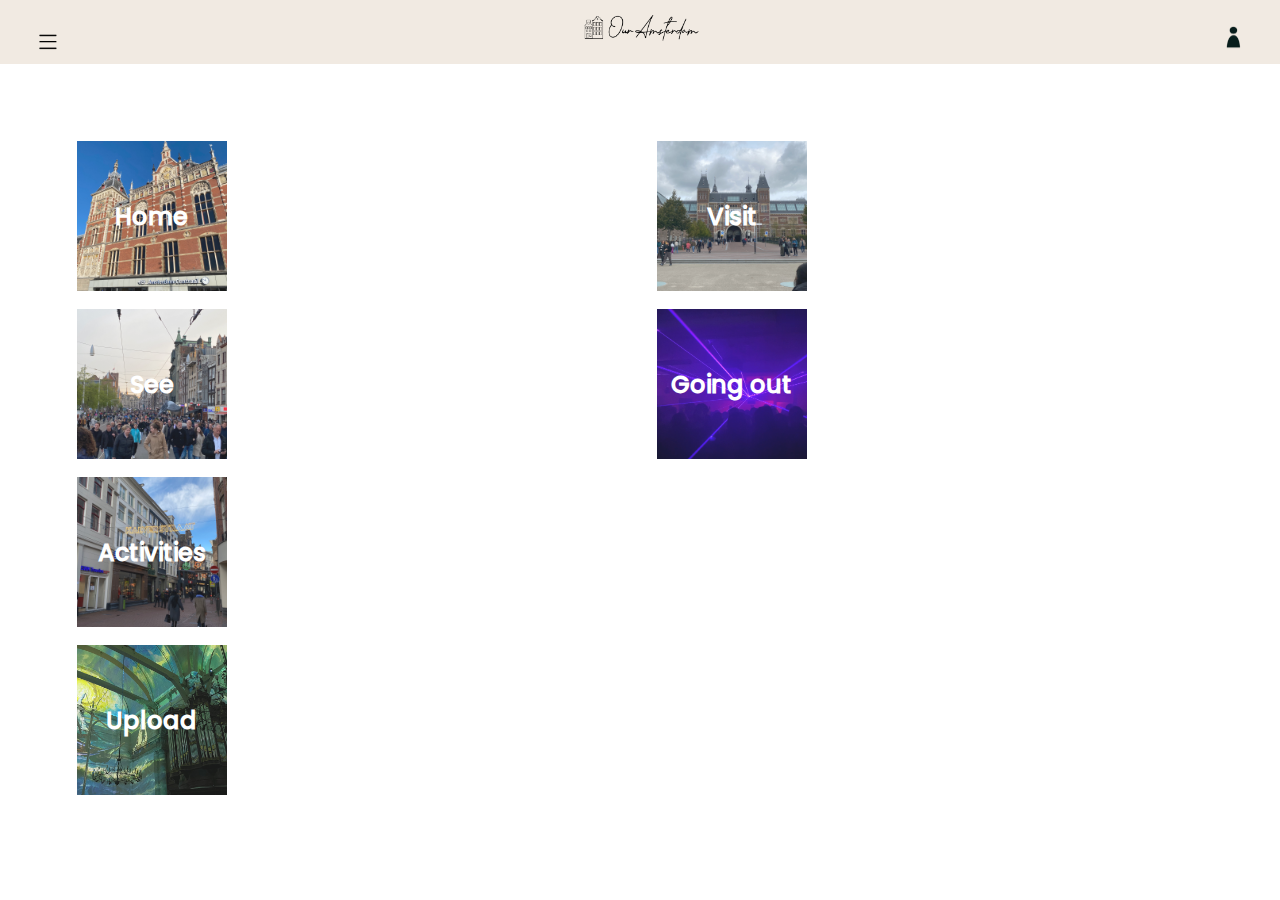
==== categories.html @ 231c0832 "project indiv" ====
<!DOCTYPE html>
<html lang="en">

<head>
    <meta charset="UTF-8">
    <meta http-equiv="X-UA-Compatible" content="IE=edge">
    <meta name="viewport" content="width=device-width, initial-scale=1.0">
    <title>Document</title>
    <link rel="stylesheet" href="style.css">

</head>

<body>
    <header>
        <img class="hamburger" src="./assets/images/hamburger-menu.png" alt="hamburger-menu">
        <a href="./index.html"><img class="logo" src="./assets/images/logo.png" alt="logo"></a>
        <img class="profiel" src="./assets/images/profiel.png" alt="profile">
    </header>
    <section class="categories">
        <div class="home2">
            <a href="./index.html">
                <h2>Home</h2>
            </a>
        </div>
        <div class="visit2">
            <a href="./visit.html">
                <h2>Visit</h2>
            </a>
        </div>
        <div class="see">
            <h2>See</h2>
        </div>
        <div class="goingout">
            <h2>Going out</h2>
        </div>
        <div class="activ">
            <h2>Activities</h2>
        </div>
        <div class="connect">
            <h2>Connect to others</h2>
        </div>
        <div class="upload">
            <h2>Upload</h2>
        </div>
    </section>
</body>

</html>
---- style.css ----
* {
    margin: 0px;
    padding: 0;
}

/* fonts */

@font-face {
    font-family: poppins-bold;
    src: url(./assets/fonts/Poppins/Poppins-Bold.ttf);
}

@font-face {
    font-family: poppins-semi-bold;
    src: url(./assets/fonts/Poppins/Poppins-SemiBold.ttf);
}

@font-face {
    font-family: poppins-medium;
    src: url(./assets/fonts/Poppins/Poppins-Medium.ttf);
}

@font-face {
    font-family: helvetica;
    src: url(/System/Library/Fonts/HelveticaNeue.ttc);
}

@font-face {
    font-family: helvetica-cursive ;
    src: url(	/System/Library/Fonts/HelveticaNeue.ttc);
}

@font-face {
    font-family: helvetica-bold;
    src: url(/System/Library/Fonts/HelveticaNeue.ttc);
}

/* index */

header {
    display: flex;
    justify-content: space-between;
    padding: 1%;
    background-color: #F1EAE2;
}

.hamburger {
    height: 20px;
    width: 20px;
    margin-top: 1.5%;
    margin-left: 2%;
}

.logo {
    height: 30px;
    width: max-content;
}

.profiel {
    height: 25px;
    width: 17px;
    margin-top: 1%;
    margin-right: 2%;
}

nav {
    position: sticky;
    padding: 2%;
    font-family: poppins-medium;
    top: 0;
    background-color: white;
    border: none;
}

nav a {
    text-decoration: none;
    color: black;
}

nav a:hover {
    color: #abdb45;
    text-decoration: underline;
}

.navList {
    list-style-type: none;
    display: flex;
    flex-direction: row;
    justify-content: space-around;
    align-items: center;
}

.navList li:hover {
    color: #abdb45 
}

.home {
    display: flex;
    align-items: center;
    flex-direction: column;
}

hr {
    width: 30px;
}

.visit {
    display: flex;
    align-items: center;
    flex-direction: column;
}

.pic1 {
    width: 100%;
    height: 15em;
    object-fit: cover;
    object-position: top -50px right 0px;
}

.welcome {
    display: flex;
    justify-content: center;
    flex-direction: column;
    text-align: center;
    padding: 3%;
}

.welcome h2 {
    padding-bottom: 3%;
    font-family: poppins-bold;
    font-size: 145%;
}

.welcome p {
    font-family: helvetica;
    font-size: 90%;
    margin-left: 7%;
    margin-right: 7%;
}

.subscribe {
    display: flex;
    justify-content: center;
    font-family: poppins-medium;
    border: 1px solid;
    border-radius: 8px;
    width: 200px;
    margin: auto;
    margin-bottom: 5%;
}

.subscribe a {
    color: black;
    text-decoration: none;
}

.subscribe:hover {
    color: #abdb45;
}

.subscribe a:hover {
    color: #abdb45;
}

.pics{
    display: flex;
    justify-content: center;
    gap: 10px;
    margin: 3%;
}

.pics img {
    width: 170px;
}

.info-stukje {
    display: flex;
    flex-direction: column;
    align-items: center;
    text-align: center;
}

.info-stukje div {
    margin: 3%;
}

.info-stukje h3 {
    font-family: poppins-semi-bold;
    font-size: 115%;
    margin-left: 6%;
    margin-right: 6%;
    margin-bottom: 2%;
}

.info-stukje p {
    font-family: helvetica;
    margin-left: 8%;
    margin-right: 8%;
}

/* categories */

.categories {
    display: grid;
    grid-template-columns: 1fr 1fr;
    padding: 3%;
    gap: 3%;
    margin: 3%;
    opacity: 90%;
}

.categories>div {
    position: relative;
    height: 150px;
    width: 150px;
    display: flex;
    align-items: center;   
    justify-content: center;
    background-position: center;
    background-size: cover;
}

.categories h2 {
    position: relative;
    font-family: poppins-medium;
    color: white;
}

.categories h2:hover {
    color: #abdb45;
}

.categories a {
    text-decoration: none;
}

.categories a:hover {
    color: #abdb45;
    text-decoration: underline;
}

.home2 {
    background: url(./assets/images/centraal.jpeg);
}

.visit2 {
    background: url(./assets/images/rijksmuseum.jpeg);
}

.see {
    background: url(./assets/images/4mei.jpeg);
}

.goingout {
    background: url(./assets/images/feest.jpg);
}

.activ {
    background: url(./assets/images/kalverstraat.jpeg);
}

.connect {
    background: url(./assets/images/vondel-meiden.jpeg);
    text-align: center;
}

.upload {
    background: url(./assets/images/vmr1.jpeg);
}

/* visit */

.filter {
    font-family: poppins-medium;
    color: #abdb45;
    display: flex;
    flex-direction: row;
    margin-top: 3%;
    margin-bottom: -3%;
}

.filter a {
    font-family: poppins-medium;
    text-decoration: underline 0.8px;
    padding-left: 4%;
    color: #abdb45;
}

.filter h4 {
    font-size: 110%;
}

.filter p {
    border: solid 1.5px #abdb45;
    border-radius: 20px;
    width: 90px;
    display: flex;
    justify-content: center;
    margin-left: 3%;
    font-size: 90%;
}

.plaatje {
    display: flex;
    justify-content: center;
    flex-direction: column;
    text-align: center;
    padding-top: 3%;
}

.plaatje img {
    display: flex;
    align-self: center;
    height: 200px;
    width: 300px;
    object-fit: cover;
    margin-top: 4%;
}

.kleurblok {
   padding: 3%;
   padding-top: 2%;
   margin-left: 10%;
   margin-right: 10%;
   background-color: #6065A1;
    color: white;
}

.kleurblok h2 {
    font-family: poppins-semi-bold;
}

.kleurblok p {
    font-family: helvetica;
    margin-bottom: 2.5%;
}

.locatie {
    font-style: italic;
    display: flex;
    flex-direction: row;
    padding: 1%;
    font-size: 90%;
}

.locatie img {
    height: 20px;
    margin-right: 2%;
}

.iconen {
    display: grid;
    grid-template-columns: 40px 40px 40px 40px;
    gap: 3%;
}

.iconen img {
    height: 35px;
    width: 36px;
}

.plaatje2 {
    display: flex;
    justify-content: center;
    flex-direction: column;
    text-align: center;
    padding-top: 3%;
}

.plaatje2 img {
    display: flex;
    align-self: center;
    height: 200px;
    width: 300px;
    object-fit: cover;
    margin-top: 4%;
}

.vondelpark {
    text-decoration: none;
}

/* vondelpark */

.vondelfoto{
    background-image: url(./assets/images/vondel-water.jpeg);
    width: 100%;
    height: 200px;
    background-size: cover;
    background-repeat: no-repeat;
    background-position: top -160px right 0px;
}

.blok {
    display: flex;
    justify-content: center;
    align-items: center;
    flex-direction: column;
    background-color: #6065A1;
    margin-top: -60px;
    margin-left: 80px;
    margin-right: 80px;
    height: 120px;
    color: white;
}

.blok h2 {
    font-family: poppins-semi-bold;
}

.blok p {
    display: flex;
    align-items: center;
    max-width: 170px;
    font-family: helvetica;
}

.tekstje {
    font-family: helvetica;
    margin-top: 4%;
    margin-right: 3%;
    margin-left: 3%;
}

.tekstje ul {
    margin-top: 3%;
    font-family: helveticaNeue-Bold;
}

.icoontjes {
    font-family: poppins;
    font-size: 85%;
}

.left {
    font-size: 95%;
    display: flex;
    flex-direction: row;
    align-items: center;
    margin: 3%;
}

.left img {
    height: 70px;
    width: 70px;
    margin: 3%;
    margin-top: 5%;
}

.right {
    font-size: 95%;
    display: flex;
    flex-direction: row;
    align-items: center;
    justify-content: right;
    margin: 3%;
}

.right img {
    height: 70px;
    width: 70px;
    margin: 3%;
    margin-top: 5%;
}
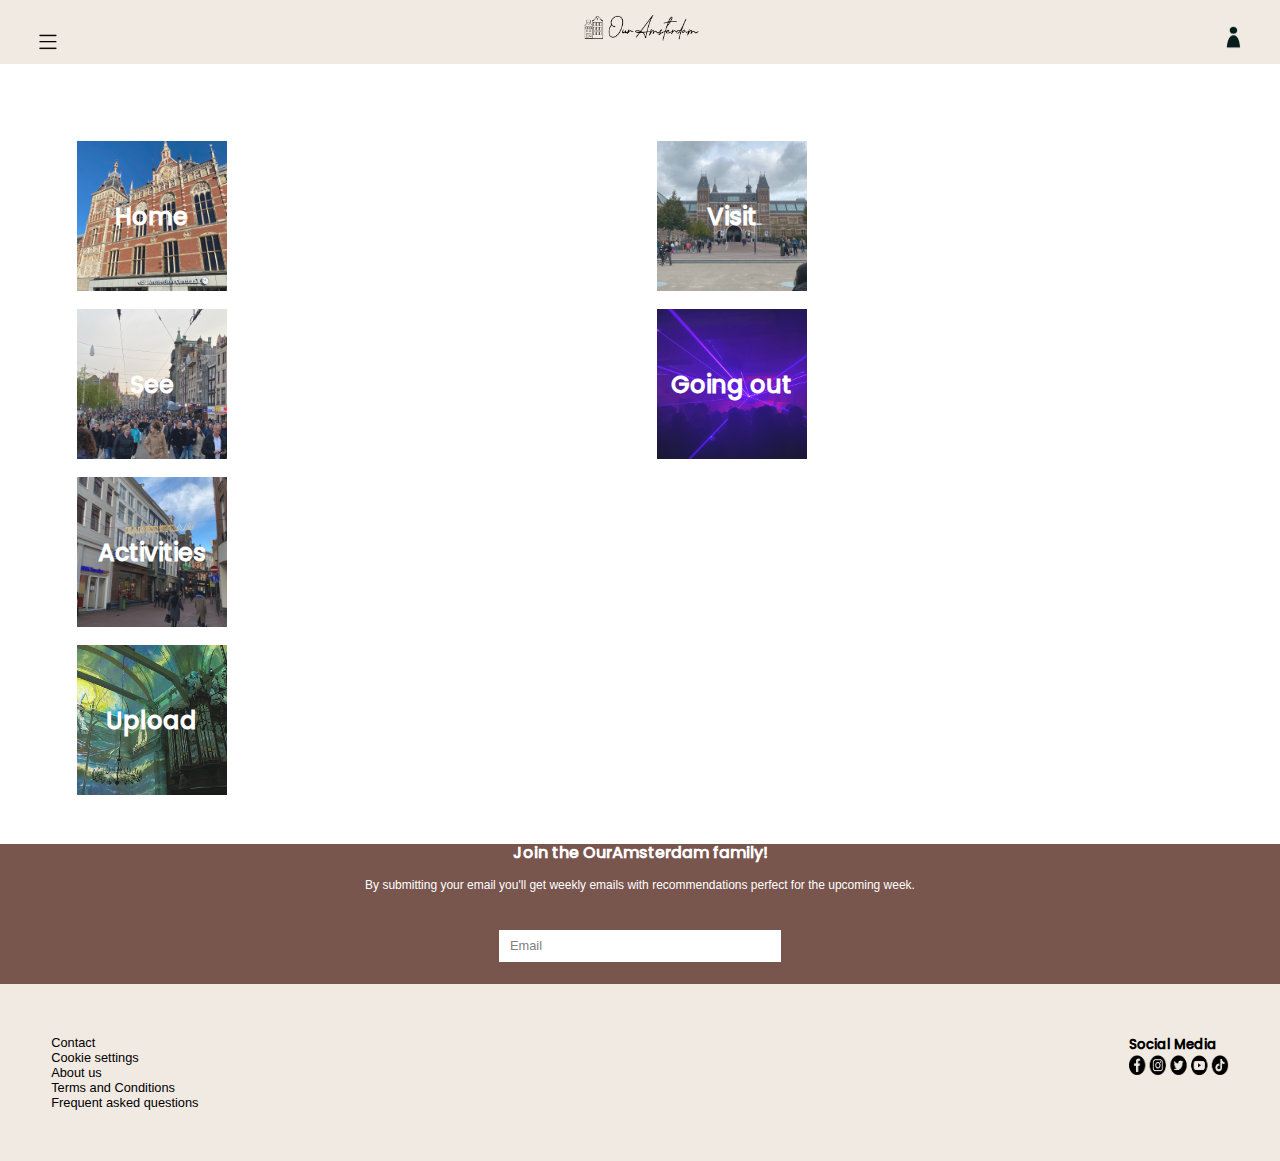
==== commit 5188310e: "footer enzo" ====
--- a/categories.html
+++ b/categories.html
@@ -16,33 +16,57 @@
         <a href="./index.html"><img class="logo" src="./assets/images/logo.png" alt="logo"></a>
         <img class="profiel" src="./assets/images/profiel.png" alt="profile">
     </header>
-    <section class="categories">
-        <div class="home2">
-            <a href="./index.html">
-                <h2>Home</h2>
-            </a>
-        </div>
-        <div class="visit2">
-            <a href="./visit.html">
-                <h2>Visit</h2>
-            </a>
-        </div>
-        <div class="see">
-            <h2>See</h2>
-        </div>
-        <div class="goingout">
-            <h2>Going out</h2>
-        </div>
-        <div class="activ">
-            <h2>Activities</h2>
-        </div>
-        <div class="connect">
-            <h2>Connect to others</h2>
-        </div>
-        <div class="upload">
-            <h2>Upload</h2>
-        </div>
-    </section>
+    <main>
+        <section class="categories">
+            <div class="home2">
+                <a href="./index.html">
+                    <h2>Home</h2>
+                </a>
+            </div>
+            <div class="visit2">
+                <a href="./visit.html">
+                    <h2>Visit</h2>
+                </a>
+            </div>
+            <div class="see">
+                <h2>See</h2>
+            </div>
+            <div class="goingout">
+                <h2>Going out</h2>
+            </div>
+            <div class="activ">
+                <h2>Activities</h2>
+            </div>
+            <div class="connect">
+                <h2>Connect to others</h2>
+            </div>
+            <div class="upload">
+                <h2>Upload</h2>
+            </div>
+        </section>
+    </main>
+    <footer>
+        <section class="bruin">
+            <h4> Join the OurAmsterdam family!</h4>
+            <p>By submitting your email you'll get weekly emails with recommendations perfect for the upcoming week.</p>
+            <div class="email">
+                <p> Email</p>
+            </div>
+        </section>
+        <section class="creme">
+            <ul>
+                <li>Contact</li>
+                <li>Cookie settings</li>
+                <li>About us</li>
+                <li>Terms and Conditions</li>
+                <li>Frequent asked questions</li>
+            </ul>
+            <div class="socials">
+                <h5>Social Media</h5>
+                <img src="./assets/images/socialmedia-iconen.png" alt="social media iconen">
+            </div>
+        </section>
+    </footer>
 </body>
 
 </html>--- a/style.css
+++ b/style.css
@@ -133,7 +133,7 @@
 
 .welcome p {
     font-family: helvetica;
-    font-size: 90%;
+
     margin-left: 7%;
     margin-right: 7%;
 }
@@ -141,11 +141,13 @@
 .subscribe {
     display: flex;
     justify-content: center;
+    align-items: center;
     font-family: poppins-medium;
     border: 1px solid;
     border-radius: 8px;
     width: 200px;
     margin: auto;
+    margin-top: 2%;
     margin-bottom: 5%;
 }
 
@@ -171,6 +173,8 @@
 
 .pics img {
     width: 170px;
+    height: 170px;
+    object-fit: cover;
 }
 
 .info-stukje {
@@ -186,7 +190,7 @@
 
 .info-stukje h3 {
     font-family: poppins-semi-bold;
-    font-size: 115%;
+    font-size: 110%;
     margin-left: 6%;
     margin-right: 6%;
     margin-bottom: 2%;
@@ -196,6 +200,7 @@
     font-family: helvetica;
     margin-left: 8%;
     margin-right: 8%;
+    font-size: 90%;
 }
 
 /* categories */
@@ -438,6 +443,7 @@
     flex-direction: row;
     align-items: center;
     margin: 3%;
+    margin-right: 10%;
 }
 
 .left img {
@@ -454,6 +460,8 @@
     align-items: center;
     justify-content: right;
     margin: 3%;
+    margin-left: 10%;
+    margin-right: 1%;
 }
 
 .right img {
@@ -461,4 +469,107 @@
     width: 70px;
     margin: 3%;
     margin-top: 5%;
+}
+
+.aangeraden {
+    display: flex;
+    flex-direction: row;
+    align-items: center;
+    background-color: #abdb45;
+    height: 140px;
+}
+
+.aangeraden img {
+    height: 80px;
+    width: 80px;
+    border-radius: 100%;
+    margin: 3%;
+}
+
+.naomi {
+    margin: 3%;
+    font-family: helvetica; 
+}
+
+.naomi h4 {
+    font-family: poppins-semi-bold;
+}
+
+.logos {
+    display: flex;
+    align-items: center;
+    margin-left: -3%;
+    gap: -10px;
+}
+
+.logos img {
+    height: 35px;
+    width: 35px;
+}
+
+/* footer */
+
+.bruin {
+    display: flex;
+    flex-direction: column;
+    justify-content: center;
+    align-items: center;
+    background-color: #78554D;
+    height: 140px;
+    color: white;
+    margin-top: 5%;
+}
+
+.bruin h4 {
+    font-family: poppins-medium;
+    margin: 1%;
+}
+
+.bruin p {
+    font-family: helvetica;
+    font-size: 75%;
+    text-align: center;
+}
+
+.email {
+    background-color: white;
+    color: grey;
+    width: 270px;
+    height: 20px;
+    display: flex;
+    align-items: left;
+    margin: 3%;
+    padding: 0.5%;
+}
+
+.email p {
+    font-size: 80%;
+    padding: 2px;
+    padding-left: 5px;
+}
+
+.creme {
+    display: flex;
+    justify-content: space-between;
+    background-color: #F1EAE2;
+}
+
+.creme ul {
+    font-family: helvetica;
+    font-size: 80%;
+    list-style-type: none;
+    margin: 4%;
+}
+
+.creme h5 {
+    font-family: poppins-medium;
+}
+
+.socials {
+    margin: 4%;
+}
+
+.socials img {
+    height: 20px;
+    width: 100px;
 }